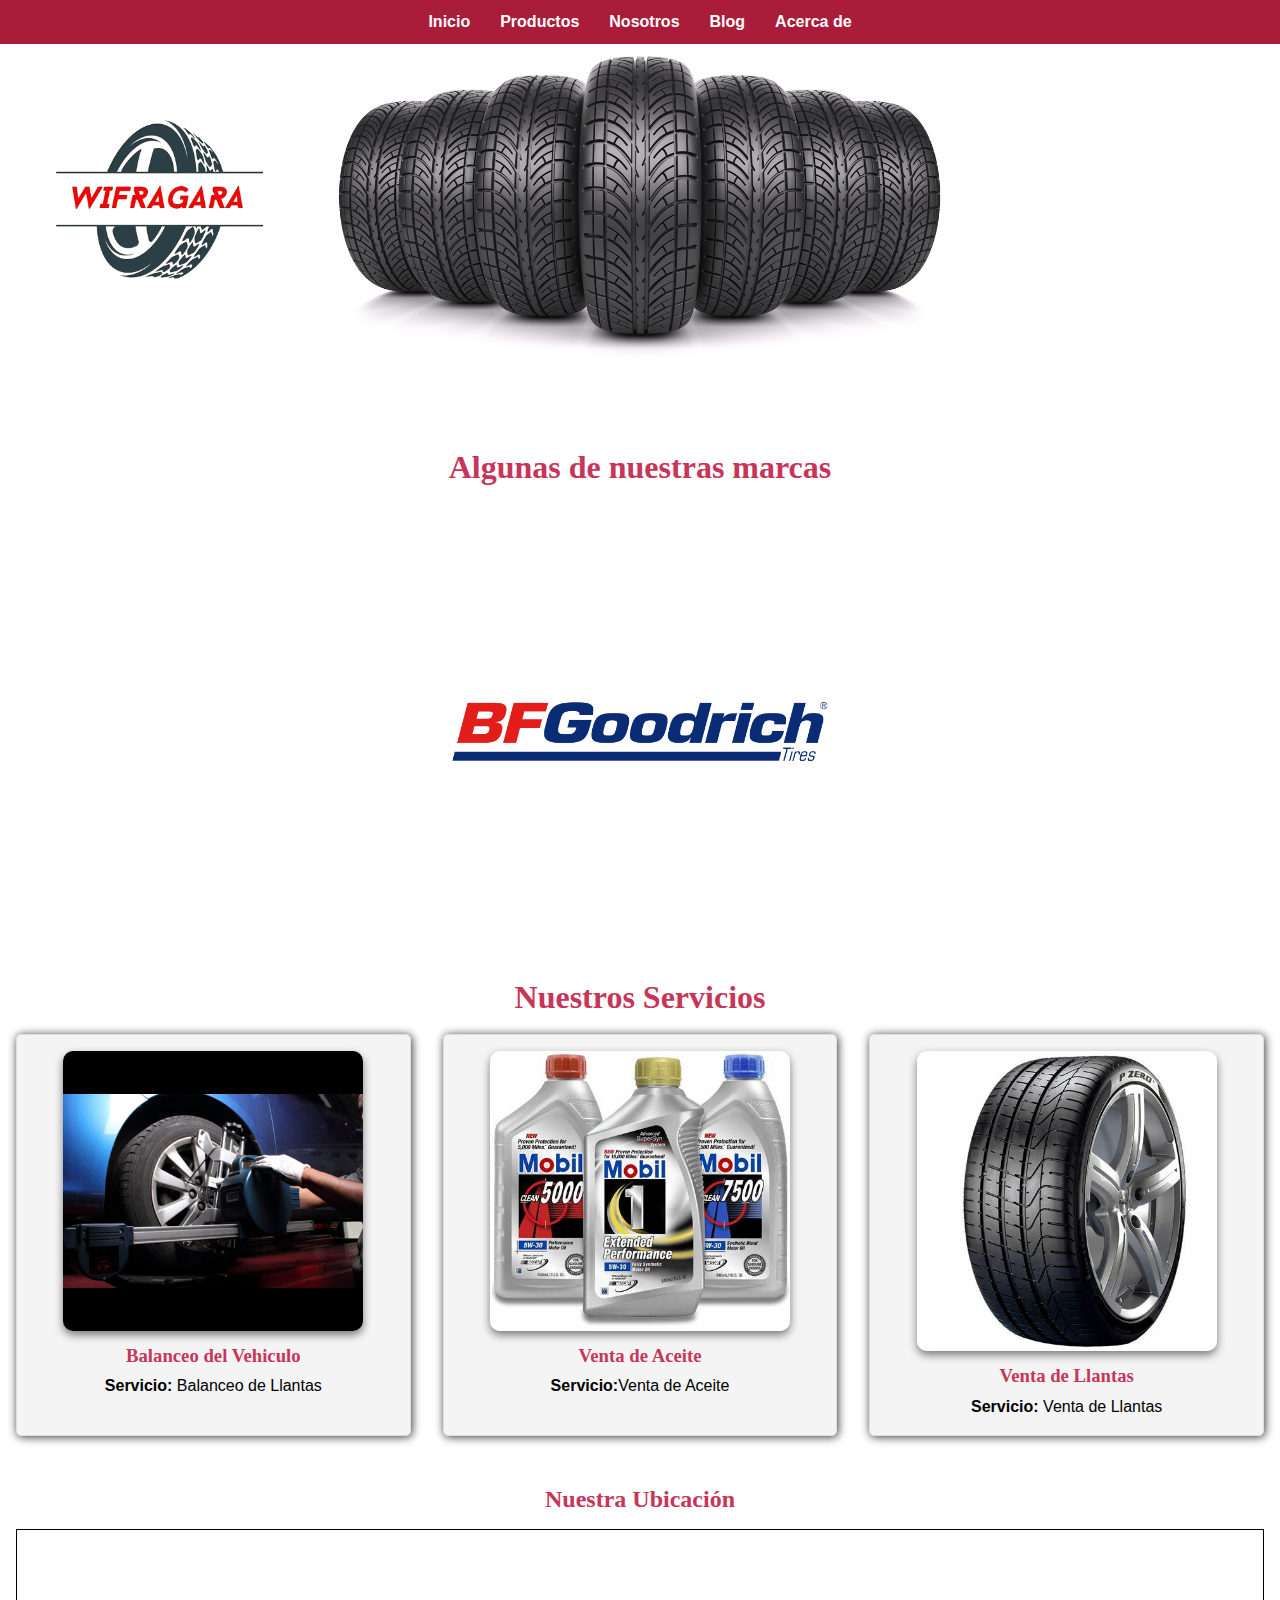
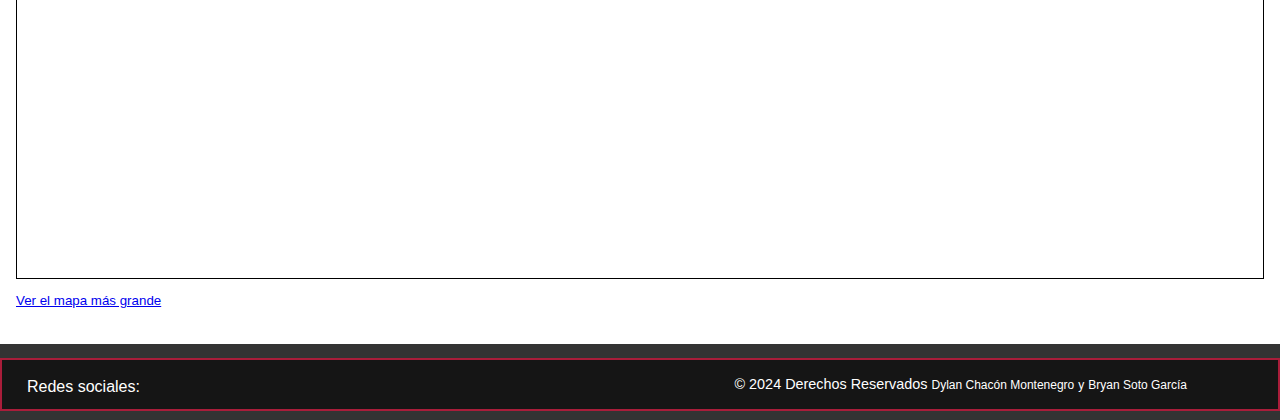
==== index.html @ 06af60da "Se agrega acerca de" ====
<!DOCTYPE html>
<html lang="en">

<head>
    <meta charset="UTF-8">
    <meta name="viewport" content="width=device-width, initial-scale=1.0">
    <link rel="stylesheet" href="style.css">
    <link rel="stylesheet" href="https://cdnjs.cloudflare.com/ajax/libs/font-awesome/6.5.2/css/all.min.css"
        integrity="sha512-SnH5WK+bZxgPHs44uWIX+LLJAJ9/2PkPKZ5QiAj6Ta86w+fsb2TkcmfRyVX3pBnMFcV7oQPJkl9QevSCWr3W6A=="
        crossorigin="anonymous" referrerpolicy="no-referrer" />
    <title>Llantera WIFRAGARA</title>
</head>

<body>
    <header>
        <!-- <h1><b>Somos Llantera WIFRAGARA , la calidad que su familia merece</b></h1> -->
        <div class="Encabezado_container">
            <div class="Logo">
                <img id="img-principal"
                    src="Imagenes/Imagen_de_WhatsApp_2024-06-06_a_las_20.00.55_e4898921-removebg-preview.png"
                    alt="Logo">
            </div>
            <div class="Llantas_Encabezado">
                <img src="Imagenes/R.png" alt="Llantas">
            </div>
        </div>


    </header>


    <nav>
        <ul>
            <li><a href="">Inicio</a></li>
            <li><a href="">Productos</a></li>
            <li><a href="">Nosotros</a></li>
            <li><a href="">Blog</a></li>
            <li><a href="acercade.html">Acerca de</a></li>
        </ul>
    </nav>

    <main>
        <h1><b>Algunas de nuestras marcas</b></h1>
        <section class="carrusel">
            <div class="Imagenes-container">
                <ul>
                    <li><img src="Imagenes/bfgodrich.png" alt="Marca"></li>
                    <li><img src="Imagenes/canada.jpg" alt="Marca"></li>
                    <li><img src="Imagenes/Castrol_logo1968.svg.png" alt=Marca></li>
                    <li><img src="Imagenes/firestone.jpg" alt="Marca"></li>
                    <li><img src="Imagenes/goodyear2.jpg" alt="Marca"></li>
                    <li><img src="Imagenes/penzoil.jpg" alt="Marca"></li>

                </ul>
            </div>
        </section>
        <h1><b>Nuestros Servicios</b></h1>
        <section class="Productos">
            <div class="Productos-container">

                <div class="Producto">
                    <img src="./Imagenes/Balanceo.png" alt="Balanceo" height="200px" width="300px">
                    <h3>Balanceo del Vehiculo</h3>
                    <p><b>Servicio:</b> Balanceo de Llantas </p>
                </div>
                <!-- Repetir -->
                <div class="Producto">
                    <img src="./Imagenes/Aceite.png" alt="Aceite" height="200px" width="300px">
                    <h3>Venta de Aceite</h3>
                    <p><b>Servicio:</b>Venta de Aceite</p>
                </div>
                <div class="Producto">
                    <img src="./Imagenes/Llanta.png" alt="Llantas" height="200px" width="300px">
                    <h3>Venta de Llantas</h3>
                    <p><b>Servicio:</b> Venta de Llantas</p>
                </div>
            </div>

        </section>

        </section>

        <section>
            <h2><b>Nuestra Ubicación</b></h2>
            <iframe width="100%" height="350"
                src="https://www.openstreetmap.org/export/embed.html?bbox=-84.3039295077324%2C10.04308747874693%2C-84.29945021867753%2C10.045348260344076&amp;layer=mapnik"
                style="border: 1px solid black"></iframe><br /><small><a
                    href="https://www.openstreetmap.org/#map=19/10.04422/-84.30169" target="_blank">Ver el mapa más
                    grande</a></small>
        </section>
    </main>

    <div class="pie-pagina">
        <footer id="contacto">
            <div class="footer-container">
                <div class="redes-sociales">
                    <p>Redes sociales: <a href="https://www.facebook.com/profile.php?id=100068537516807"
                            target="_blank">
                            <i class="fa-brands fa-facebook-f"></i>
                        </a></p>
                </div>
                <div class="derechos">
                    <p>&copy; 2024 Derechos Reservados
                        <small>Dylan Chacón Montenegro</small>
                        <small>y</small>
                        <small>Bryan Soto García</small>
                    </p>
                </div>
            </div>
        </footer>
    </div>


    <!-- <footer>
        <p class="Pie-de-pagina">© 2024 Derechos Reservados <small>Dylan Chacón Montenegro y</small> <small>Bryan Soto
                García</small></p>

    </footer> -->


</body>

</html>
---- style.css ----
* {
    margin: 0;
    padding: 0;
    box-sizing: border-box;
}


header {
    color: #fff;
    padding: 2em 0;
}

body {
    font-family: Arial, sans-serif;
    line-height: 1.6;
}

h1,
h2,
h3,
h4 {
    font-family: 'EduTasBeginner';
    line-height: 1.5em;
    /* color: #028391;*/
    color: #C73659;
    padding: 1%;
    text-align: center;
}

main {
    padding: 2em 1em;
    margin: 0 auto;
}

nav {
    background-color: #A91D3A;
    margin: 0;
    padding: 0.7%;
    position: fixed;
    top: 0px;
    width: 100%;
}

#img-principal {
    max-width: 100%;
    height: auto;
}

nav ul {
    display: flex;
    justify-content: center;
    list-style: none;
}

nav ul li {
    margin: 0 15px;
}

nav ul li a {
    color: #fff;
    text-decoration: none;
    font-weight: bold;
}

A:hover {
    opacity: 0.7;
}

.Encabezado_container {
    width: 100%;
    display: grid;
    grid-template-areas: "Logo Llantas_Encabezado";
    grid-template-columns: 25% 50% 25%;

    .Logo {
        display: flex;
        justify-content: center;
        align-items: center;
        grid-area: Logo;
    }

    .Llantas_Encabezado {
        display: flex;
        grid-area: Llantas_Encabezado;
        justify-content: center;
        align-items: center;

        img {
            max-width: 100%;
            height: auto;
        }

    }
}

.Productos {
    margin-bottom: 2em;
}

.Productos-container {
    display: flex;
    flex-wrap: wrap;
    justify-content: center;
    gap: 2rem;
}

.Producto {
    flex: calc(100vw/5);
    background-color: #f4f4f4;
    border: 1px solid #ddd;
    padding: 1rem;
    border-radius: 5px;
    text-align: center;
    box-shadow: 1px 1px 10px rgba(0, 0, 0, 0.8);
    text-align: center;
}

.Productos img {
    max-width: 100%;
    height: auto;
    border-radius: 10px;
    box-shadow: 0 4px 8px rgba(0, 0, 0, 0.5);
}

.Imagenes-container {
    width: 80%;
    margin: 0 auto;
    overflow: hidden;
    /*background-color: #B52846;*/
}

/* 
.carrusel {
   /* background-color: #B52846;*/
/*box-shadow: 0 0 10px 0 #B52846;*/



.Imagenes-container ul {
    display: flex;
    padding: 0;
    width: 600%;
    animation: slide-animation 30s infinite alternate;
}

.Imagenes-container li {
    list-style: none;
    flex: 1 0 16.6666%;
    display: flex;
    justify-content: center;
    align-items: center;
}

.Imagenes-container img {
    width: 60%;
    max-width: 450px;
    max-height: 550px;
}

@keyframes slide-animation {
    0% {
        margin-left: 0%;
    }

    20% {
        margin-left: 0%;
    }

    40% {
        margin-left: -100%;
    }

    60% {
        margin-left: -200%;
    }

    80% {
        margin-left: -300%;
    }

    100% {
        margin-left: -400%;
    }
}

footer {
    margin-top: 5px;
    border: 2px solid #A91D3A;
    background-color: #151515;
    color: #fff;
    padding: 5px;
    bottom: 0px;
    width: 100%;
}

.pie-pagina {
    background-color: #333;
    color: #fff;
    padding: 9px 0;
}

.footer-container {
    display: flex;
    flex-direction: row;
    justify-content: space-between;
    align-items: center;
    max-width: 1200px;

    padding: 0 20px;
}

.redes-sociales {
    display: flex;
    align-items: center;
}

.redes-sociales p {
    margin: 0;
}

.redes-sociales a {
    color: #fff;
    text-decoration: none;
    font-size: 1.5em;
    margin-left: 10px;
}

.redes-sociales a:hover {
    color: #A91D3A;
}

.derechos {
    text-align: right;
}

.derechos p {
    margin: 0;
    font-size: 0.9em;

}

.Integrantes {
    margin-bottom: 2em;
}

.Integrantes-container {
    display: flex;
    flex-wrap: wrap;
    justify-content: center;
    gap: 2rem;
}

.Integrante {
    flex: calc(100vw/5);
    background-color: #f4f4f4;
    border: 1px solid #ddd;
    padding: 1rem;
    border-radius: 5px;
    text-align: center;
    box-shadow: 1px 1px 10px rgba(0, 0, 0, 0.8);
    text-align: center;
}

.Integrantes img {
    max-width: 100%;
    height: auto;
    border-radius: 10px;
    box-shadow: 0 4px 8px rgba(0, 0, 0, 0.5);

}
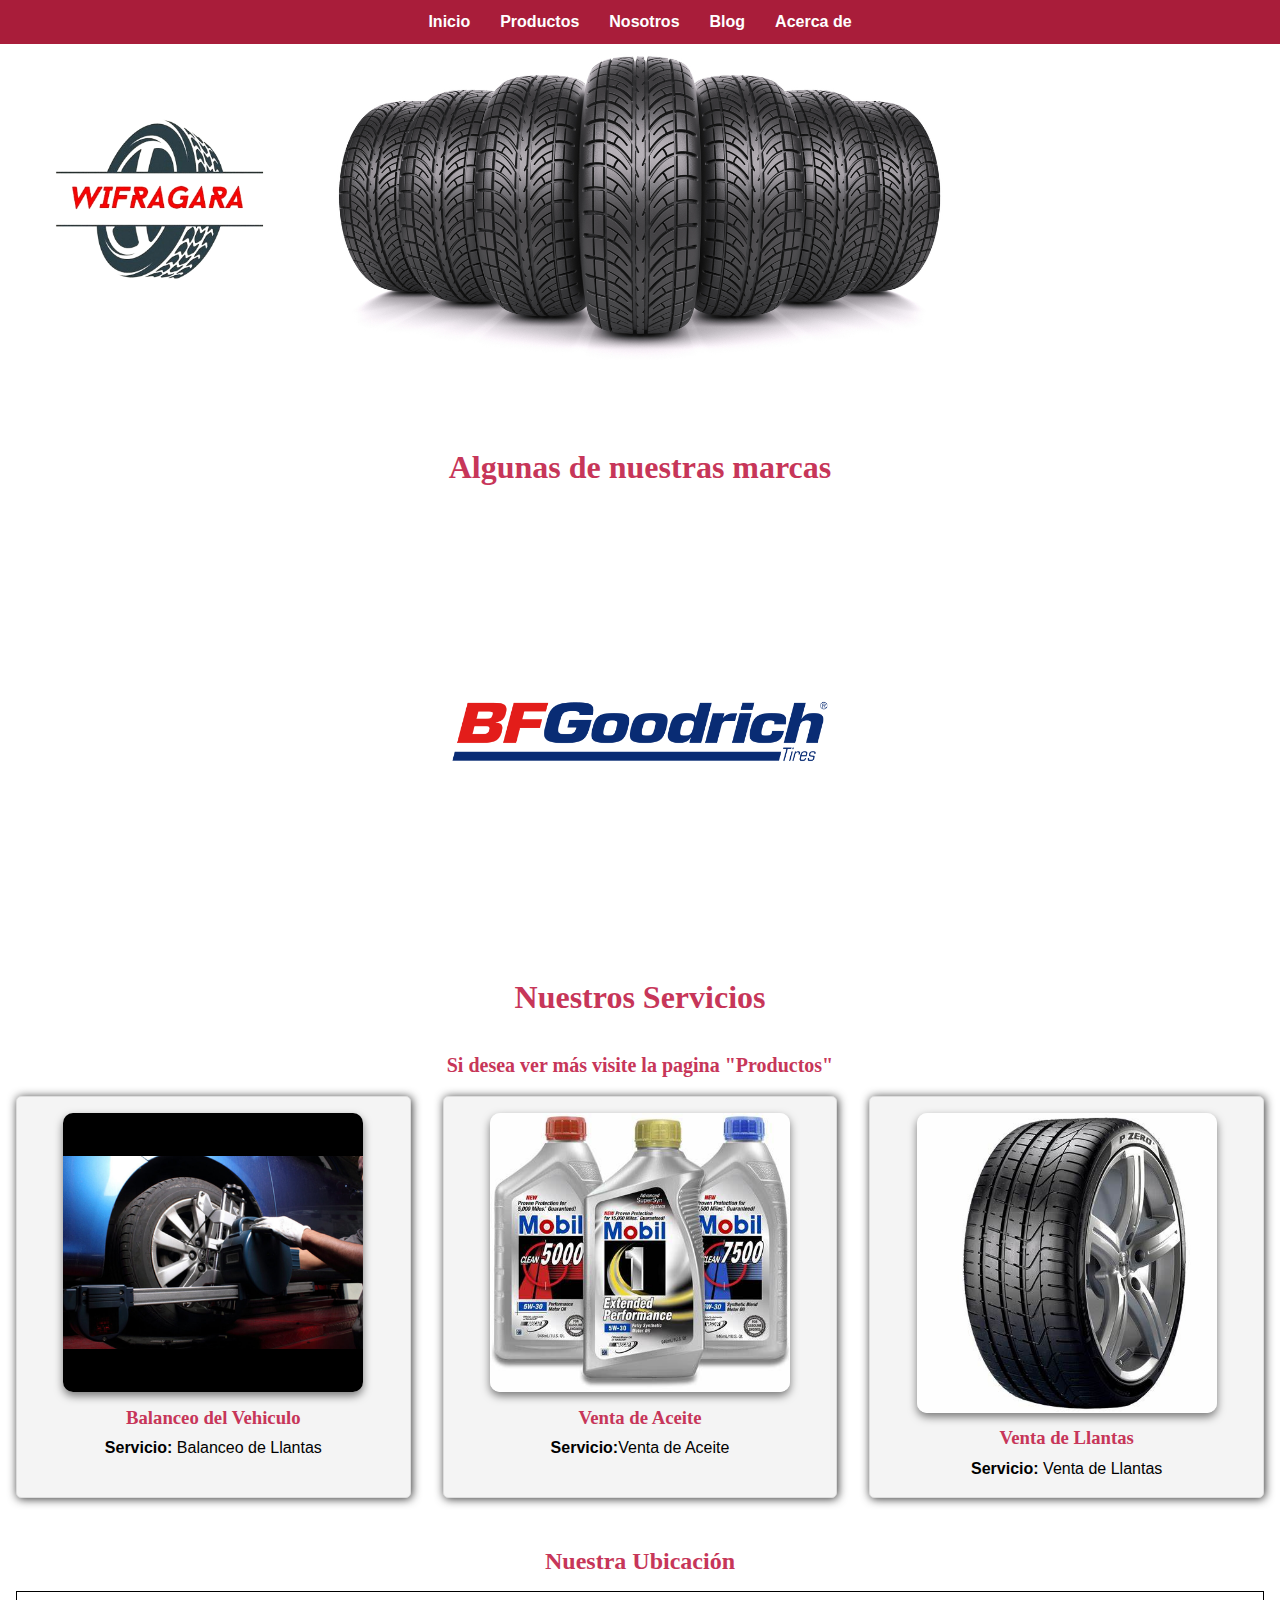
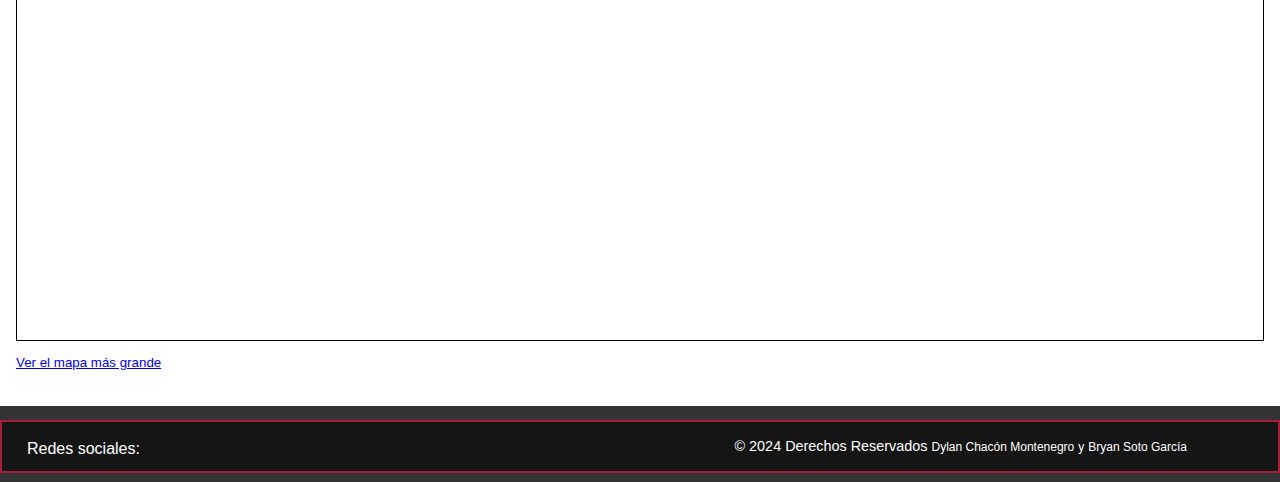
==== commit ce39fb00: "se crean cartas para los servicios" ====
--- a/index.html
+++ b/index.html
@@ -31,8 +31,8 @@
 
     <nav>
         <ul>
-            <li><a href="">Inicio</a></li>
-            <li><a href="">Productos</a></li>
+            <li><a href="index.html">Inicio</a></li>
+            <li><a href="productos.html">Productos</a></li>
             <li><a href="">Nosotros</a></li>
             <li><a href="">Blog</a></li>
             <li><a href="acercade.html">Acerca de</a></li>
@@ -55,6 +55,7 @@
             </div>
         </section>
         <h1><b>Nuestros Servicios</b></h1>
+        <h2><small>Si desea ver más visite la pagina "Productos"</small></h2>
         <section class="Productos">
             <div class="Productos-container">
 
--- a/style.css
+++ b/style.css
@@ -267,4 +267,184 @@
     border-radius: 10px;
     box-shadow: 0 4px 8px rgba(0, 0, 0, 0.5);
 
+}
+
+.card {
+    position: relative;
+    margin: 100px;
+    width: 300px;
+    height: 200px;
+    background: url(./Imagenes/filtro\ aceite.jpg); 
+    background-position: center;
+    background-size: cover;
+    border-radius: 10px;
+    display: flex;
+    align-items: center;
+    justify-content: center;
+    overflow: hidden;
+    transition: all 0.6s cubic-bezier(0.23, 1.0, 0.320, 1);
+    border: 4px solid #A91D3A;
+    box-shadow: 0 2px 5px rgba(0, 0, 0, 0.5);
+    
+}
+
+.card2 {
+    position: relative;
+    margin: 100px;
+    width: 300px;
+    height: 200px;
+    background: url(./Imagenes/filtro\ aire.png);
+    background-position: center;
+    background-size: cover;
+    border-radius: 10px;
+    display: flex;
+    align-items: center;
+    justify-content: center;
+    overflow: hidden;
+    transition: all 0.6s cubic-bezier(0.23, 1.0, 0.320, 1);
+    border: 4px solid #A91D3A;
+    box-shadow: 0 2px 5px rgba(0, 0, 0, 0.5);
+
+}
+
+.card2:hover .card__content {
+    transform: translate(-50%, -50%) rotate(0deg);
+    opacity: 1;
+}
+
+.card2:hover svg {
+    scale: 0;
+    transform: rotate(-45deg);
+}
+
+.card3 {
+    position: relative;
+    margin: 100px;
+    width: 300px;
+    height: 200px;
+    background: url(./Imagenes/coolant.jpg);
+    background-position: center;
+    background-size: cover;
+    border-radius: 10px;
+    display: flex;
+    align-items: center;
+    justify-content: center;
+    overflow: hidden;
+    transition: all 0.6s cubic-bezier(0.23, 1.0, 0.320, 1);
+    border: 4px solid #A91D3A;
+    box-shadow: 0 2px 5px rgba(0, 0, 0, 0.5);
+
+}
+
+.card3:hover .card__content {
+    transform: translate(-50%, -50%) rotate(0deg);
+    opacity: 1;
+}
+
+.card3:hover svg {
+    scale: 0;
+    transform: rotate(-45deg);
+}
+
+.card4 {
+    position: relative;
+    margin: 100px;
+    width: 300px;
+    height: 200px;
+    background: url(./Imagenes/liquido-de-frenos.jpg);
+    background-position: center;
+    background-size: cover;
+    border-radius: 10px;
+    display: flex;
+    align-items: center;
+    justify-content: center;
+    overflow: hidden;
+    transition: all 0.6s cubic-bezier(0.23, 1.0, 0.320, 1);
+    border: 4px solid #A91D3A;
+    box-shadow: 0 2px 5px rgba(0, 0, 0, 0.5);
+
+}
+
+.card4:hover .card__content {
+    transform: translate(-50%, -50%) rotate(0deg);
+    opacity: 1;
+}
+
+.card4:hover svg {
+    scale: 0;
+    transform: rotate(-45deg);
+}
+
+.card5 {
+    position: relative;
+    margin: 100px;
+    width: 300px;
+    height: 200px;
+    background: url(./Imagenes/balanceoLlantas.jpg);
+    background-position: center;
+    background-size: cover;
+    border-radius: 10px;
+    display: flex;
+    align-items: center;
+    justify-content: center;
+    overflow: hidden;
+    transition: all 0.6s cubic-bezier(0.23, 1.0, 0.320, 1);
+    border: 4px solid #A91D3A;
+    box-shadow: 0 2px 5px rgba(0, 0, 0, 0.5);
+
+}
+
+.card5:hover .card__content {
+    transform: translate(-50%, -50%) rotate(0deg);
+    opacity: 1;
+}
+
+.card5:hover svg {
+    scale: 0;
+    transform: rotate(-45deg);
+}
+
+.card__content {
+    position: absolute;
+    top: 50%;
+    left: 50%;
+    transform: translate(-50%, -50%) rotate(-45deg);
+    width: 100%;
+    height: 100%;
+    padding: 20px;
+    box-sizing: border-box;
+    background-color: #fff;
+    opacity: 0;
+    transition: all 0.6s cubic-bezier(0.23, 1, 0.320, 1);
+}
+
+.card:hover .card__content {
+    transform: translate(-50%, -50%) rotate(0deg);
+    opacity: 1;
+}
+
+.card:hover svg {
+    scale: 0;
+    transform: rotate(-45deg);
+}
+
+
+.card__title {
+    margin: 0;
+    font-size: 24px;
+    color: #333;
+    font-weight: 700;
+}
+
+.card__description {
+    margin: 10px 0 0;
+    font-size: 14px;
+    color: #777;
+    line-height: 1.4;
+}
+
+.cards {
+    display: flex;
+    flex-wrap: wrap;
+    gap: 20px;
 }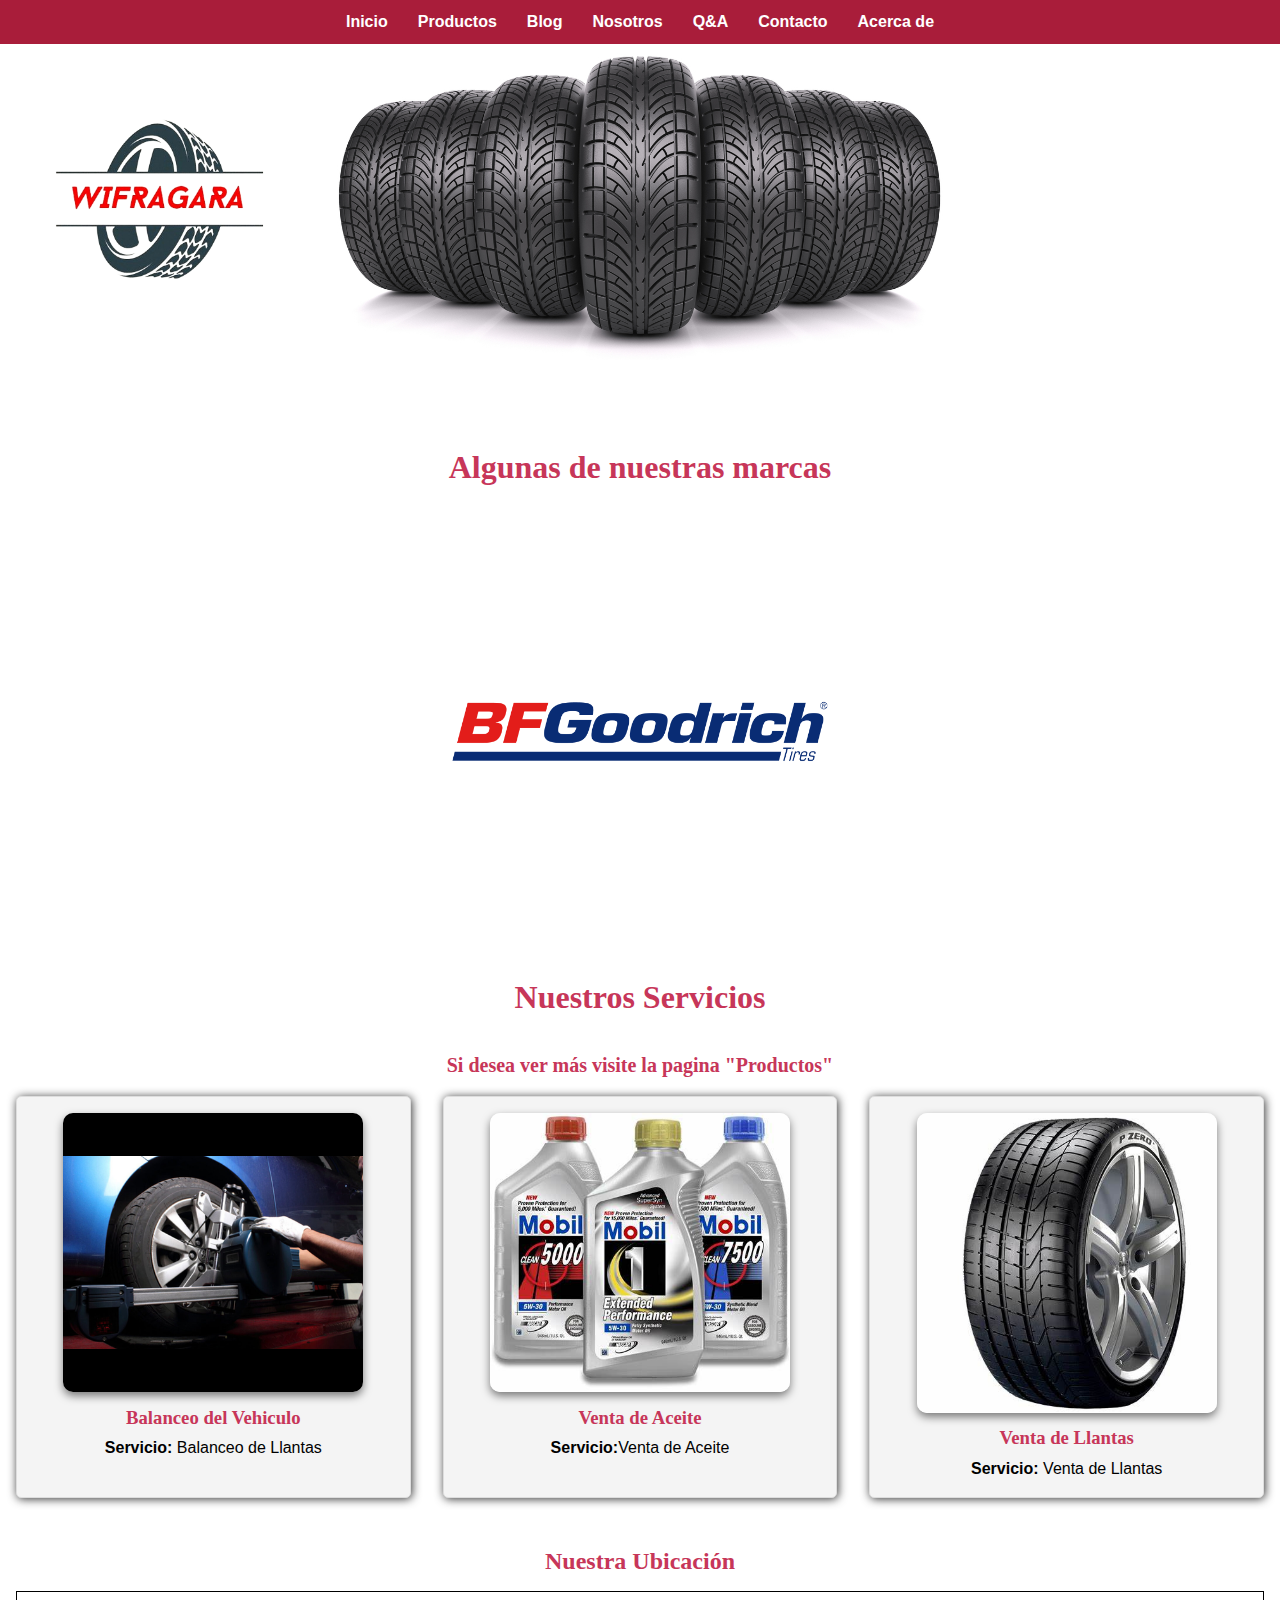
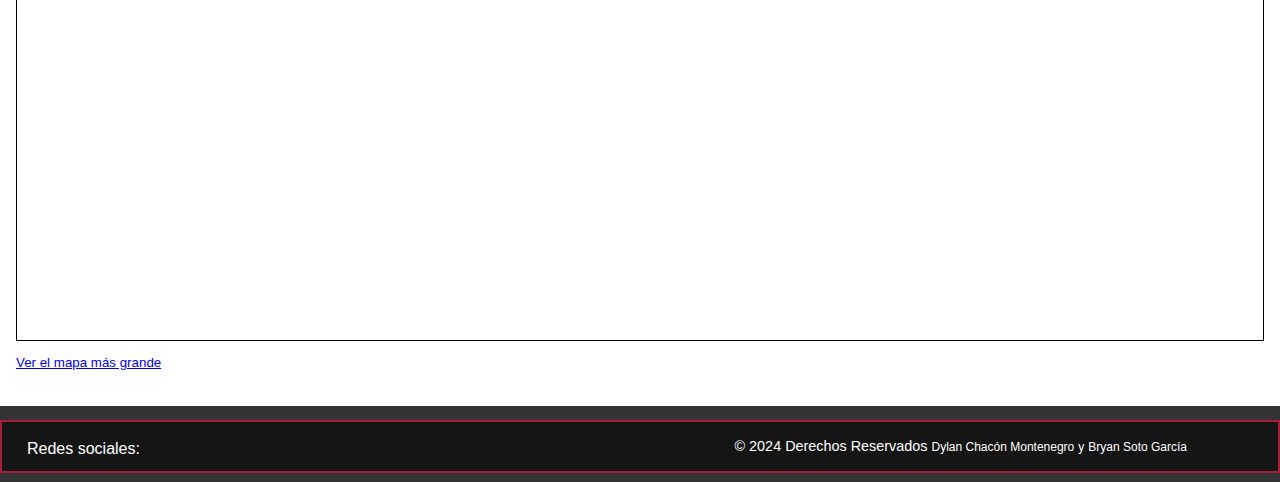
==== commit 08fde14e: "Se agregan paginas para finalizar" ====
--- a/index.html
+++ b/index.html
@@ -33,8 +33,10 @@
         <ul>
             <li><a href="index.html">Inicio</a></li>
             <li><a href="productos.html">Productos</a></li>
-            <li><a href="">Nosotros</a></li>
             <li><a href="">Blog</a></li>
+            <li><a href="nosotros.html">Nosotros</a></li>
+            <li><a href="q&a.html">Q&A</a></li>
+            <li><a href="contacto.html">Contacto</a></li>
             <li><a href="acercade.html">Acerca de</a></li>
         </ul>
     </nav>
--- a/style.css
+++ b/style.css
@@ -36,7 +36,7 @@
     background-color: #A91D3A;
     margin: 0;
     padding: 0.7%;
-    position: fixed;
+    position: absolute;
     top: 0px;
     width: 100%;
 }
@@ -274,7 +274,7 @@
     margin: 100px;
     width: 300px;
     height: 200px;
-    background: url(./Imagenes/filtro\ aceite.jpg); 
+    /* background: url(./Imagenes/filtro\ aceite.jpg);*/
     background-position: center;
     background-size: cover;
     border-radius: 10px;
@@ -285,124 +285,9 @@
     transition: all 0.6s cubic-bezier(0.23, 1.0, 0.320, 1);
     border: 4px solid #A91D3A;
     box-shadow: 0 2px 5px rgba(0, 0, 0, 0.5);
-    
-}
-
-.card2 {
-    position: relative;
-    margin: 100px;
-    width: 300px;
-    height: 200px;
-    background: url(./Imagenes/filtro\ aire.png);
-    background-position: center;
-    background-size: cover;
-    border-radius: 10px;
-    display: flex;
-    align-items: center;
-    justify-content: center;
-    overflow: hidden;
-    transition: all 0.6s cubic-bezier(0.23, 1.0, 0.320, 1);
-    border: 4px solid #A91D3A;
-    box-shadow: 0 2px 5px rgba(0, 0, 0, 0.5);
-
-}
-
-.card2:hover .card__content {
-    transform: translate(-50%, -50%) rotate(0deg);
-    opacity: 1;
-}
-
-.card2:hover svg {
-    scale: 0;
-    transform: rotate(-45deg);
-}
-
-.card3 {
-    position: relative;
-    margin: 100px;
-    width: 300px;
-    height: 200px;
-    background: url(./Imagenes/coolant.jpg);
-    background-position: center;
-    background-size: cover;
-    border-radius: 10px;
-    display: flex;
-    align-items: center;
-    justify-content: center;
-    overflow: hidden;
-    transition: all 0.6s cubic-bezier(0.23, 1.0, 0.320, 1);
-    border: 4px solid #A91D3A;
-    box-shadow: 0 2px 5px rgba(0, 0, 0, 0.5);
-
-}
-
-.card3:hover .card__content {
-    transform: translate(-50%, -50%) rotate(0deg);
-    opacity: 1;
-}
-
-.card3:hover svg {
-    scale: 0;
-    transform: rotate(-45deg);
-}
-
-.card4 {
-    position: relative;
-    margin: 100px;
-    width: 300px;
-    height: 200px;
-    background: url(./Imagenes/liquido-de-frenos.jpg);
-    background-position: center;
-    background-size: cover;
-    border-radius: 10px;
-    display: flex;
-    align-items: center;
-    justify-content: center;
-    overflow: hidden;
-    transition: all 0.6s cubic-bezier(0.23, 1.0, 0.320, 1);
-    border: 4px solid #A91D3A;
-    box-shadow: 0 2px 5px rgba(0, 0, 0, 0.5);
-
-}
-
-.card4:hover .card__content {
-    transform: translate(-50%, -50%) rotate(0deg);
-    opacity: 1;
-}
-
-.card4:hover svg {
-    scale: 0;
-    transform: rotate(-45deg);
-}
-
-.card5 {
-    position: relative;
-    margin: 100px;
-    width: 300px;
-    height: 200px;
-    background: url(./Imagenes/balanceoLlantas.jpg);
-    background-position: center;
-    background-size: cover;
-    border-radius: 10px;
-    display: flex;
-    align-items: center;
-    justify-content: center;
-    overflow: hidden;
-    transition: all 0.6s cubic-bezier(0.23, 1.0, 0.320, 1);
-    border: 4px solid #A91D3A;
-    box-shadow: 0 2px 5px rgba(0, 0, 0, 0.5);
-
-}
-
-.card5:hover .card__content {
-    transform: translate(-50%, -50%) rotate(0deg);
-    opacity: 1;
-}
-
-.card5:hover svg {
-    scale: 0;
-    transform: rotate(-45deg);
-}
+    margin-bottom: 20px;
+}
+
 
 .card__content {
     position: absolute;
@@ -418,6 +303,7 @@
     transition: all 0.6s cubic-bezier(0.23, 1, 0.320, 1);
 }
 
+
 .card:hover .card__content {
     transform: translate(-50%, -50%) rotate(0deg);
     opacity: 1;
@@ -446,5 +332,18 @@
 .cards {
     display: flex;
     flex-wrap: wrap;
-    gap: 20px;
+    justify-content: center;
+    gap: 2rem;
+    padding-bottom: 60px
+}
+
+
+/*Media Queries*/
+
+
+
+@media (max-width: 480px) {
+    .card {
+        flex: 1 0 100%;
+    }
 }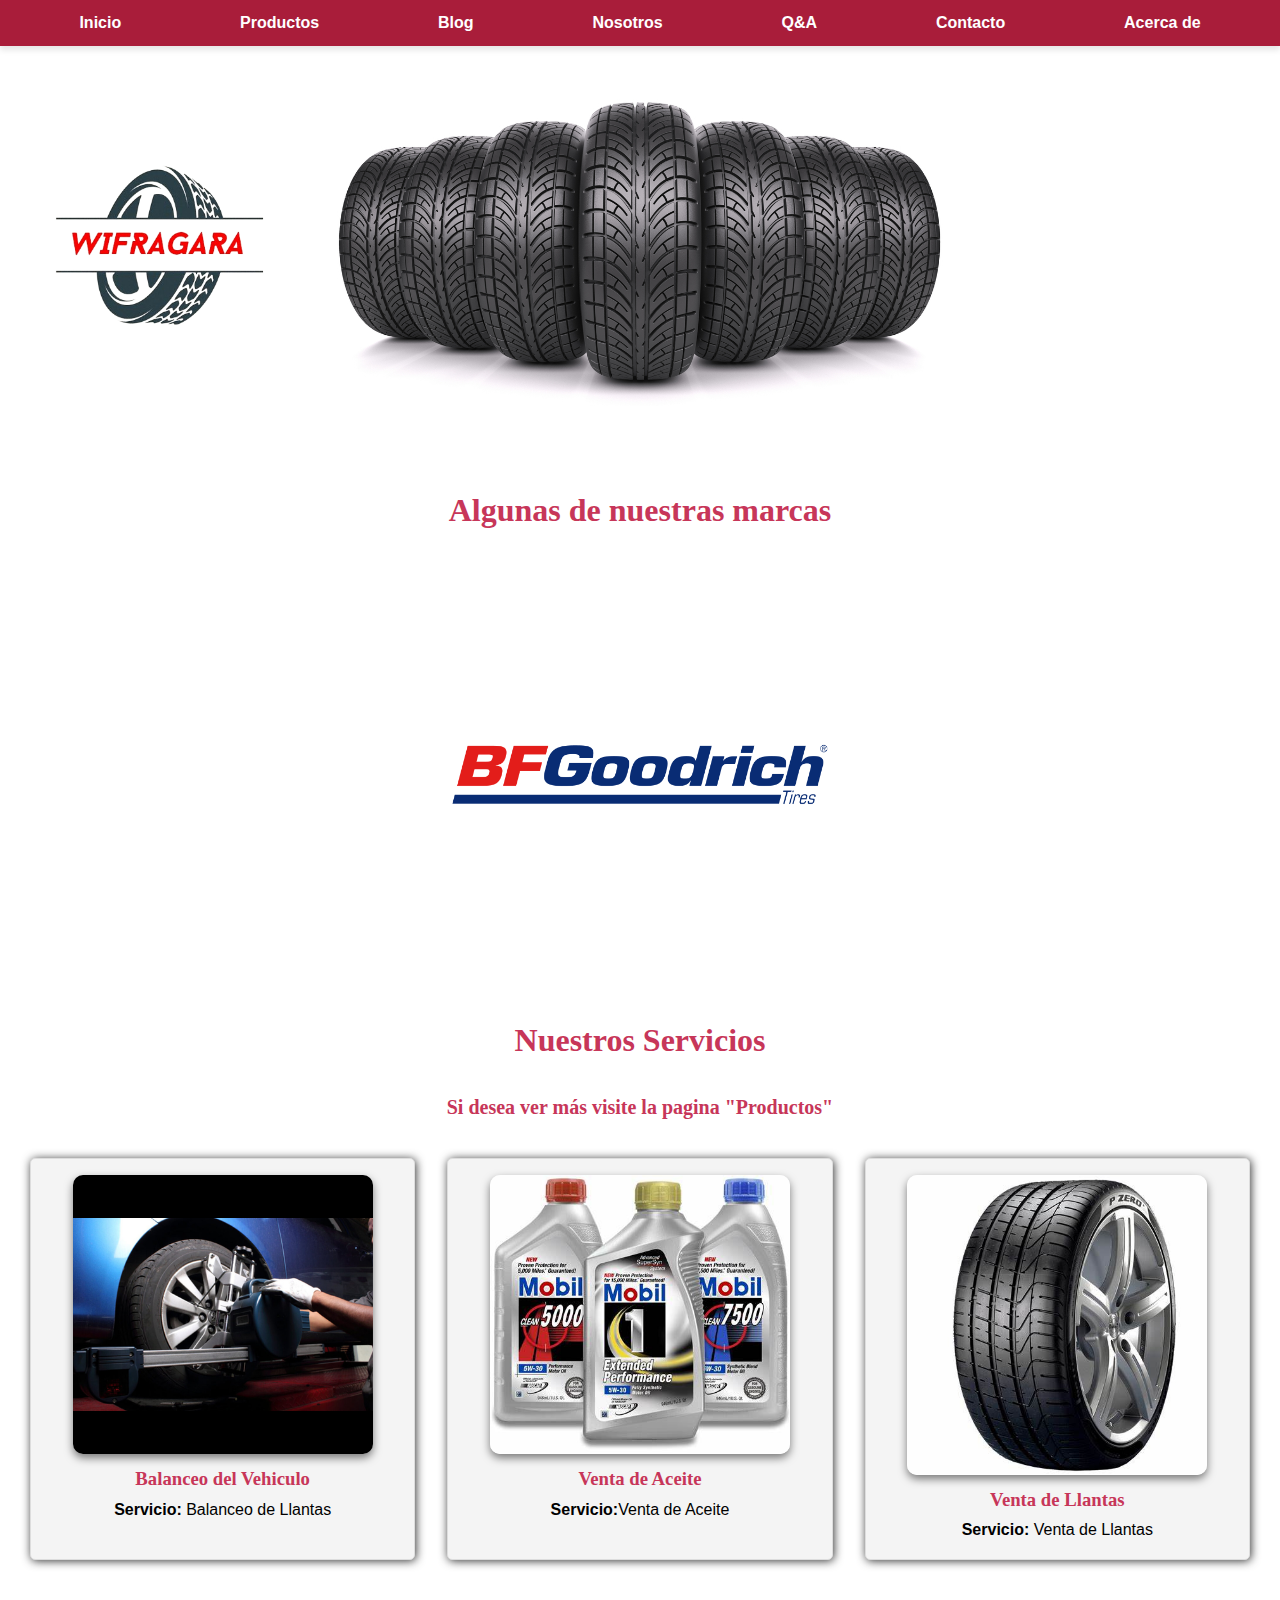
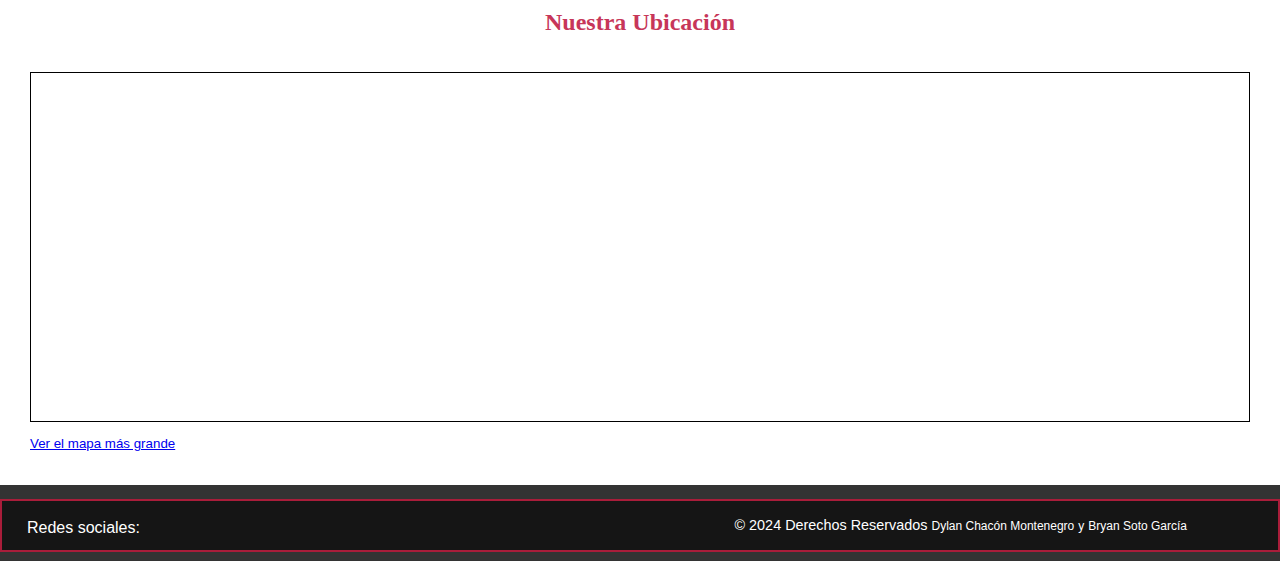
==== commit 90101ff3: "se termina q&a, nosotros y contacto y se hace responsivo el menu" ====
--- a/index.html
+++ b/index.html
@@ -12,6 +12,19 @@
 </head>
 
 <body>
+
+    <nav>
+        <ul>
+            <li><a href="index.html">Inicio</a></li>
+            <li><a href="productos.html">Productos</a></li>
+            <li><a href="">Blog</a></li>
+            <li><a href="nosotros.html">Nosotros</a></li>
+            <li><a href="q&a.html">Q&A</a></li>
+            <li><a href="contacto.html">Contacto</a></li>
+            <li><a href="acercade.html">Acerca de</a></li>
+        </ul>
+    </nav>
+
     <header>
         <!-- <h1><b>Somos Llantera WIFRAGARA , la calidad que su familia merece</b></h1> -->
         <div class="Encabezado_container">
@@ -29,17 +42,6 @@
     </header>
 
 
-    <nav>
-        <ul>
-            <li><a href="index.html">Inicio</a></li>
-            <li><a href="productos.html">Productos</a></li>
-            <li><a href="">Blog</a></li>
-            <li><a href="nosotros.html">Nosotros</a></li>
-            <li><a href="q&a.html">Q&A</a></li>
-            <li><a href="contacto.html">Contacto</a></li>
-            <li><a href="acercade.html">Acerca de</a></li>
-        </ul>
-    </nav>
 
     <main>
         <h1><b>Algunas de nuestras marcas</b></h1>
--- a/style.css
+++ b/style.css
@@ -35,21 +35,21 @@
 nav {
     background-color: #A91D3A;
     margin: 0;
-    padding: 0.7%;
-    position: absolute;
-    top: 0px;
-    width: 100%;
-}
-
-#img-principal {
-    max-width: 100%;
-    height: auto;
+    padding: 10px 20px;
+    position: relative;
+    width: 100%;
+    top: 0;
+    box-shadow: 0 4px 6px rgba(0, 0, 0, 0.1);
+    z-index: 1000;
 }
 
 nav ul {
     display: flex;
-    justify-content: center;
+    justify-content: space-around;
+    align-items: center;
     list-style: none;
+    margin: 0;
+    padding: 0;
 }
 
 nav ul li {
@@ -60,10 +60,27 @@
     color: #fff;
     text-decoration: none;
     font-weight: bold;
-}
-
-A:hover {
+    transition: opacity 0.3s;
+}
+
+nav ul li a:hover {
     opacity: 0.7;
+}
+
+#img-principal {
+    max-width: 100%;
+    height: auto;
+}
+
+@media (max-width: 768px) {
+    nav ul {
+        flex-direction: column;
+        align-items: flex-start;
+    }
+
+    nav ul li {
+        margin: 10px 0;
+    }
 }
 
 .Encabezado_container {
@@ -346,4 +363,143 @@
     .card {
         flex: 1 0 100%;
     }
+}
+
+
+
+
+form {
+    background-color: #333333;
+    padding: 30px;
+    border-radius: 10px;
+    width: 100%;
+    max-width: 600px;
+    margin: 40px auto;
+    box-shadow: 0 4px 8px rgba(0, 0, 0, 0.1);
+    display: flex;
+    flex-direction: column;
+}
+
+.campo {
+    margin-bottom: 20px;
+    display: flex;
+    flex-direction: column;
+}
+
+label {
+    display: block;
+    margin-bottom: 5px;
+    color: #EEEEEE;
+    font-weight: bold;
+}
+
+input[type="text"],
+input[type="email"],
+input[type="tel"] {
+    width: 100%;
+    padding: 12px;
+    border: 1px solid #EEEEEE;
+    border-radius: 5px;
+    font-size: 16px;
+}
+
+textarea {
+    width: 100%;
+    height: 150px;
+    padding: 12px;
+    border: 1px solid #EEEEEE;
+    border-radius: 5px;
+    font-size: 16px;
+}
+
+select {
+    width: 100%;
+    padding: 12px;
+    border: 1px solid #EEEEEE;
+    border-radius: 5px;
+    font-size: 16px;
+    appearance: none;
+    background-image: url("https://acnews.blob.core.windows.net/imgnews/medium/NAZ_45b540e25b114b72b0c1c8f32022c0dd.webp");
+}
+
+button[type="submit"] {
+    background-color: #C73659;
+    color: #FFFFFF;
+    padding: 15px 30px;
+    border: none;
+    border-radius: 50px;
+    font-size: 20px;
+    cursor: pointer;
+    transition: background-color 0.3s;
+    align-self: center;
+}
+
+button[type="submit"]:hover {
+    background-color: #C73659;
+}
+
+.contenedor {
+    width: 100%;
+    max-width: 1000px;
+    margin: 40px auto;
+    padding: 30px;
+    background-color: #EEEEEE;
+    box-shadow: 0 2px 5px rgba(0, 0, 0, 0.1);
+    display: flex;
+    flex-direction: column;
+}
+
+/* Contenido principal */
+main {
+    padding: 30px;
+    display: flex;
+    flex-direction: column;
+}
+
+/* Título de la sección de preguntas */
+main h2 {
+    text-align: center;
+    margin-bottom: 20px;
+}
+
+/* Preguntas */
+.pregunta {
+    background-color: white;
+    box-shadow: 0 2px 5px rgba(0, 0, 0, 0.1);
+    margin-bottom: 20px;
+    padding: 20px;
+    border-radius: 5px;
+    cursor: pointer;
+    display: flex;
+    flex-direction: column;
+    border: 2px solid #A91D3A;
+}
+
+.pregunta summary {
+    font-weight: bold;
+    margin-bottom: 10px;
+}
+
+.pregunta summary::marker {
+    content: '';
+    width: 10px;
+    height: 10px;
+    border: 2px solid #333;
+    border-radius: 50%;
+    margin-right: 5px;
+    display: inline-block;
+}
+
+
+@media (max-width: 768px) {
+
+    .contenedor,
+    form {
+        padding: 20px;
+    }
+
+    button[type="submit"] {
+        width: 100%;
+        padding: 15px 0;
+    }
 }